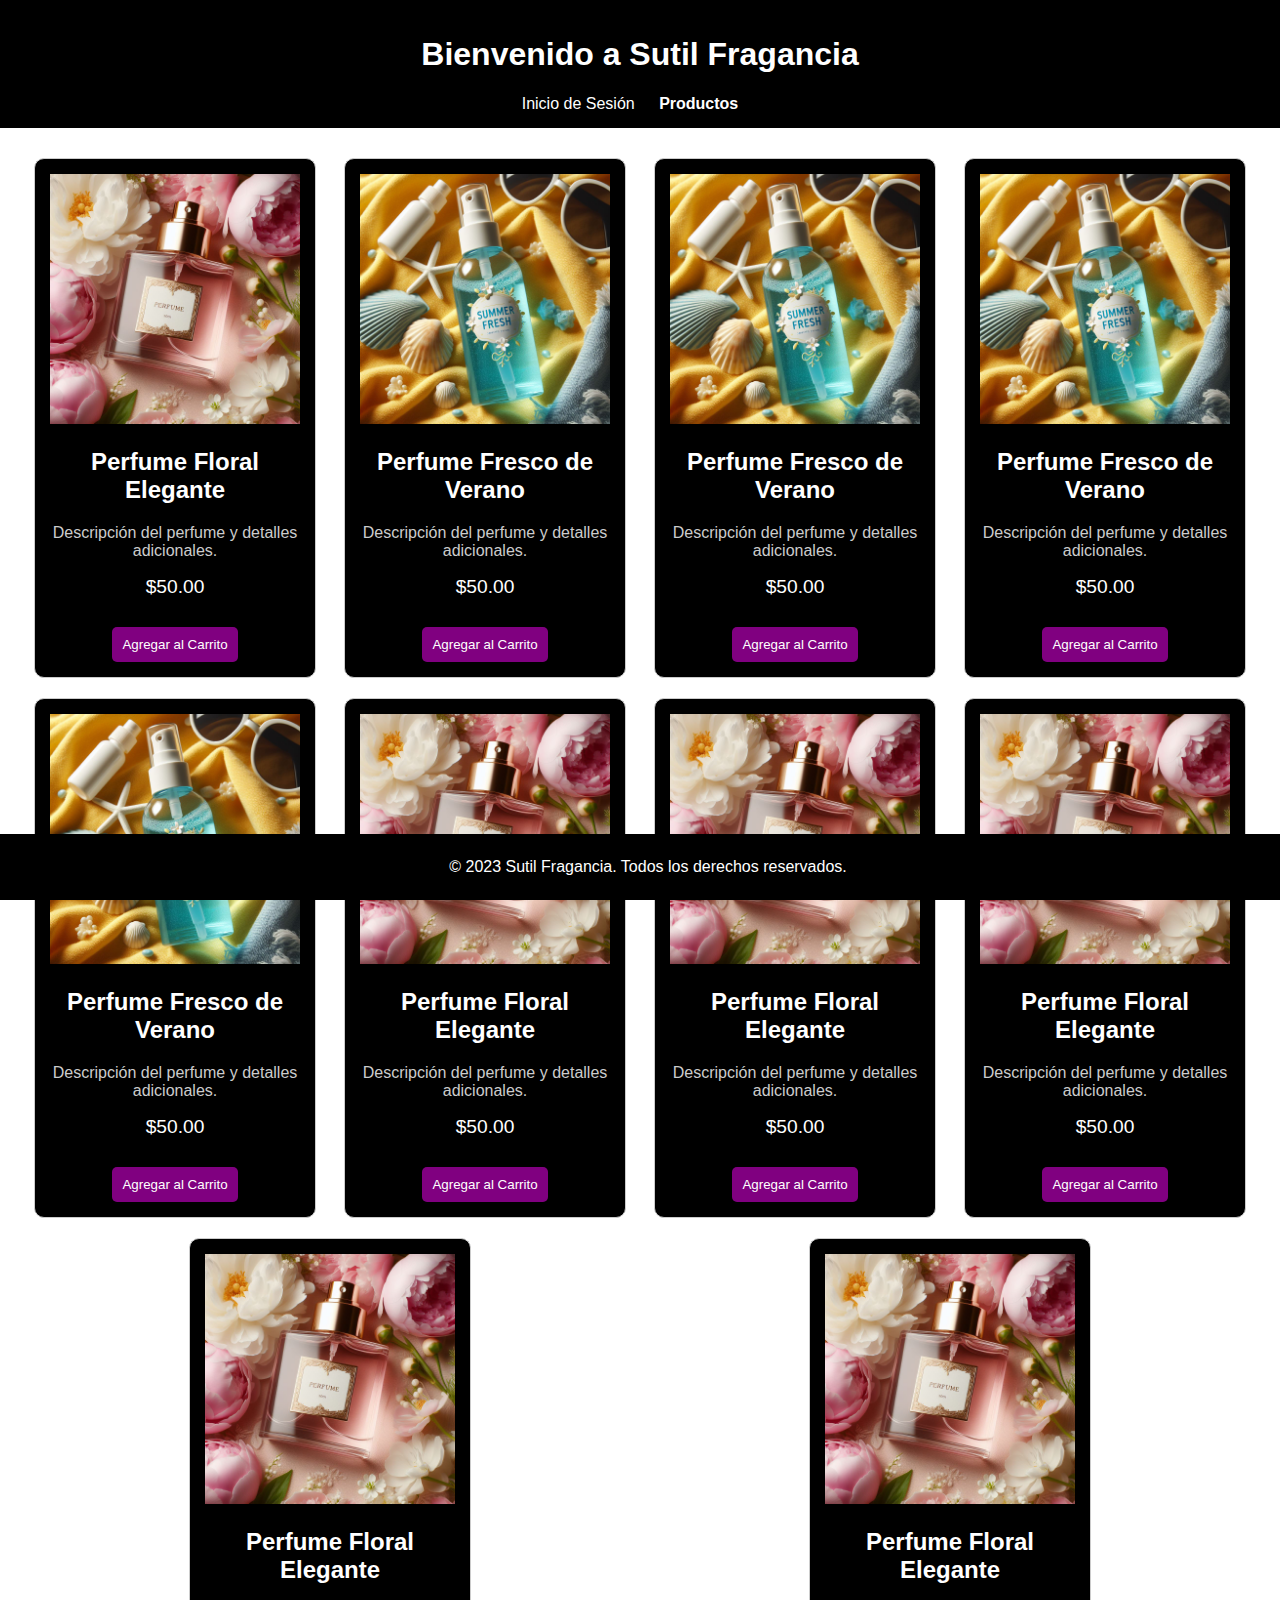
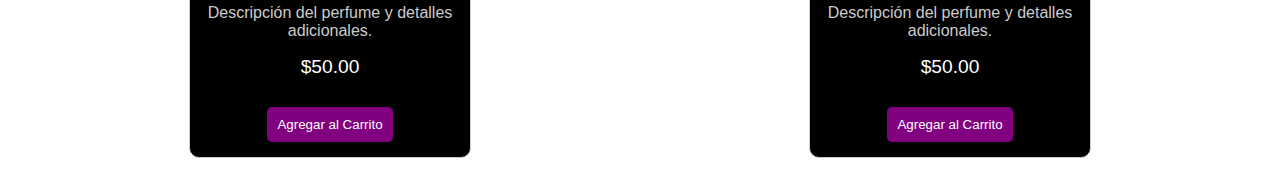
==== productos.html @ 15eb0b30 "Add files via upload" ====
<!DOCTYPE html>
<html lang="es">
  <head>
    <meta charset="UTF-8" />
    <meta name="viewport" content="width=device-width, initial-scale=1.0" />
    <link rel="stylesheet" href="CSS/styleProductos.css" />
    <title>Sutil Fragancia - Productos</title>
  </head>
  <body>
    <div id="header-container">
      <header>
        <h1>Bienvenido a Sutil Fragancia</h1>
        <nav>
          <ul>
            <li id="login-status">Cerrar Sesión</li>
            <!-- Otros elementos del menú -->
            <li><a href="productos.html">Productos</a></li>
          </ul>
        </nav>
      </header>
    </div>

    <section class="productos">
      <article class="producto">
        <img src="IMG//floral.jpeg" alt="Perfume 1" />
        <h2>Perfume Floral Elegante</h2>
        <p>Descripción del perfume y detalles adicionales.</p>
        <p class="precio">$50.00</p>
        <button>Agregar al Carrito</button>
      </article>

      <article class="producto">
        <img src="IMG//fresco.jpeg" alt="Perfume 2" />
        <h2>Perfume Fresco de Verano</h2>
        <p>Descripción del perfume y detalles adicionales.</p>
        <p class="precio">$50.00</p>
        <button>Agregar al Carrito</button>
      </article>

      <article class="producto">
        <img src="IMG//fresco.jpeg" alt="Perfume 2" />
        <h2>Perfume Fresco de Verano</h2>
        <p>Descripción del perfume y detalles adicionales.</p>
        <p class="precio">$50.00</p>
        <button>Agregar al Carrito</button>
      </article>

      <article class="producto">
        <img src="IMG//fresco.jpeg" alt="Perfume 2" />
        <h2>Perfume Fresco de Verano</h2>
        <p>Descripción del perfume y detalles adicionales.</p>
        <p class="precio">$50.00</p>
        <button>Agregar al Carrito</button>
      </article>

      <article class="producto">
        <img src="IMG//fresco.jpeg" alt="Perfume 2" />
        <h2>Perfume Fresco de Verano</h2>
        <p>Descripción del perfume y detalles adicionales.</p>
        <p class="precio">$50.00</p>
        <button>Agregar al Carrito</button>
      </article>

      <article class="producto">
        <img src="IMG//floral.jpeg" alt="Perfume 1" />
        <h2>Perfume Floral Elegante</h2>
        <p>Descripción del perfume y detalles adicionales.</p>
        <p class="precio">$50.00</p>
        <button>Agregar al Carrito</button>
      </article>

      <article class="producto">
        <img src="IMG//floral.jpeg" alt="Perfume 1" />
        <h2>Perfume Floral Elegante</h2>
        <p>Descripción del perfume y detalles adicionales.</p>
        <p class="precio">$50.00</p>
        <button>Agregar al Carrito</button>
      </article>

      <article class="producto">
        <img src="IMG//floral.jpeg" alt="Perfume 1" />
        <h2>Perfume Floral Elegante</h2>
        <p>Descripción del perfume y detalles adicionales.</p>
        <p class="precio">$50.00</p>
        <button>Agregar al Carrito</button>
      </article>

      <article class="producto">
        <img src="IMG//floral.jpeg" alt="Perfume 1" />
        <h2>Perfume Floral Elegante</h2>
        <p>Descripción del perfume y detalles adicionales.</p>
        <p class="precio">$50.00</p>
        <button>Agregar al Carrito</button>
      </article>

      <article class="producto">
        <img src="IMG//floral.jpeg" alt="Perfume 1" />
        <h2>Perfume Floral Elegante</h2>
        <p>Descripción del perfume y detalles adicionales.</p>
        <p class="precio">$50.00</p>
        <button>Agregar al Carrito</button>
      </article>

      <!-- Puedes agregar más artículos según sea necesario -->
    </section>

    <footer>
      <p>&copy; 2023 Sutil Fragancia. Todos los derechos reservados.</p>
    </footer>
    <script src="JS/script.js"></script>
  </body>
</html>
---- CSS/styleProductos.css ----
body {
  font-family: Arial, sans-serif;
  margin: 0;
  padding: 0;
}

header {
  background-color: #000000;
  color: #fff;
  padding: 15px;
  text-align: center;
}

nav ul {
  list-style: none;
  padding: 0;
  margin: 0;
}

nav li {
  display: inline;
  margin-right: 20px;
}

nav a {
  text-decoration: none;
  color: #fff;
  font-weight: bold;
}

section.productos {
  display: flex;
  flex-wrap: wrap;
  justify-content: space-around;
  padding: 20px;
}

article.producto {
  border: 1px solid #ccc;
  margin: 10px;
  padding: 15px;
  text-align: center;
  width: 250px;
  background-color: #000;
  border-radius: 10px; /* Agregar bordes redondeados */
}

article.producto img {
  max-width: 100%;
  height: auto;
}

article.producto h2 {
  color: #fff; /* Establecer el color del texto como blanco */
}

article.producto p {
  color: #ccc; /* Establecer el color del texto como gris claro */
}

article.producto .precio {
  color: #fff;
  font-size: 1.2em;
  margin-top: 10px;
}

article.producto button {
  background-color: #800080; /* Color morado */
  color: #fff;
  padding: 10px;
  border: none;
  cursor: pointer;
  border-radius: 5px;
  margin-top: 10px;
}

article.producto button:hover {
  background-color: #000000;
}

footer {
  background-color: #000000;
  color: #fff;
  padding: 8px;
  text-align: center;
  position: fixed;
  bottom: 0;
  width: 100%;
}
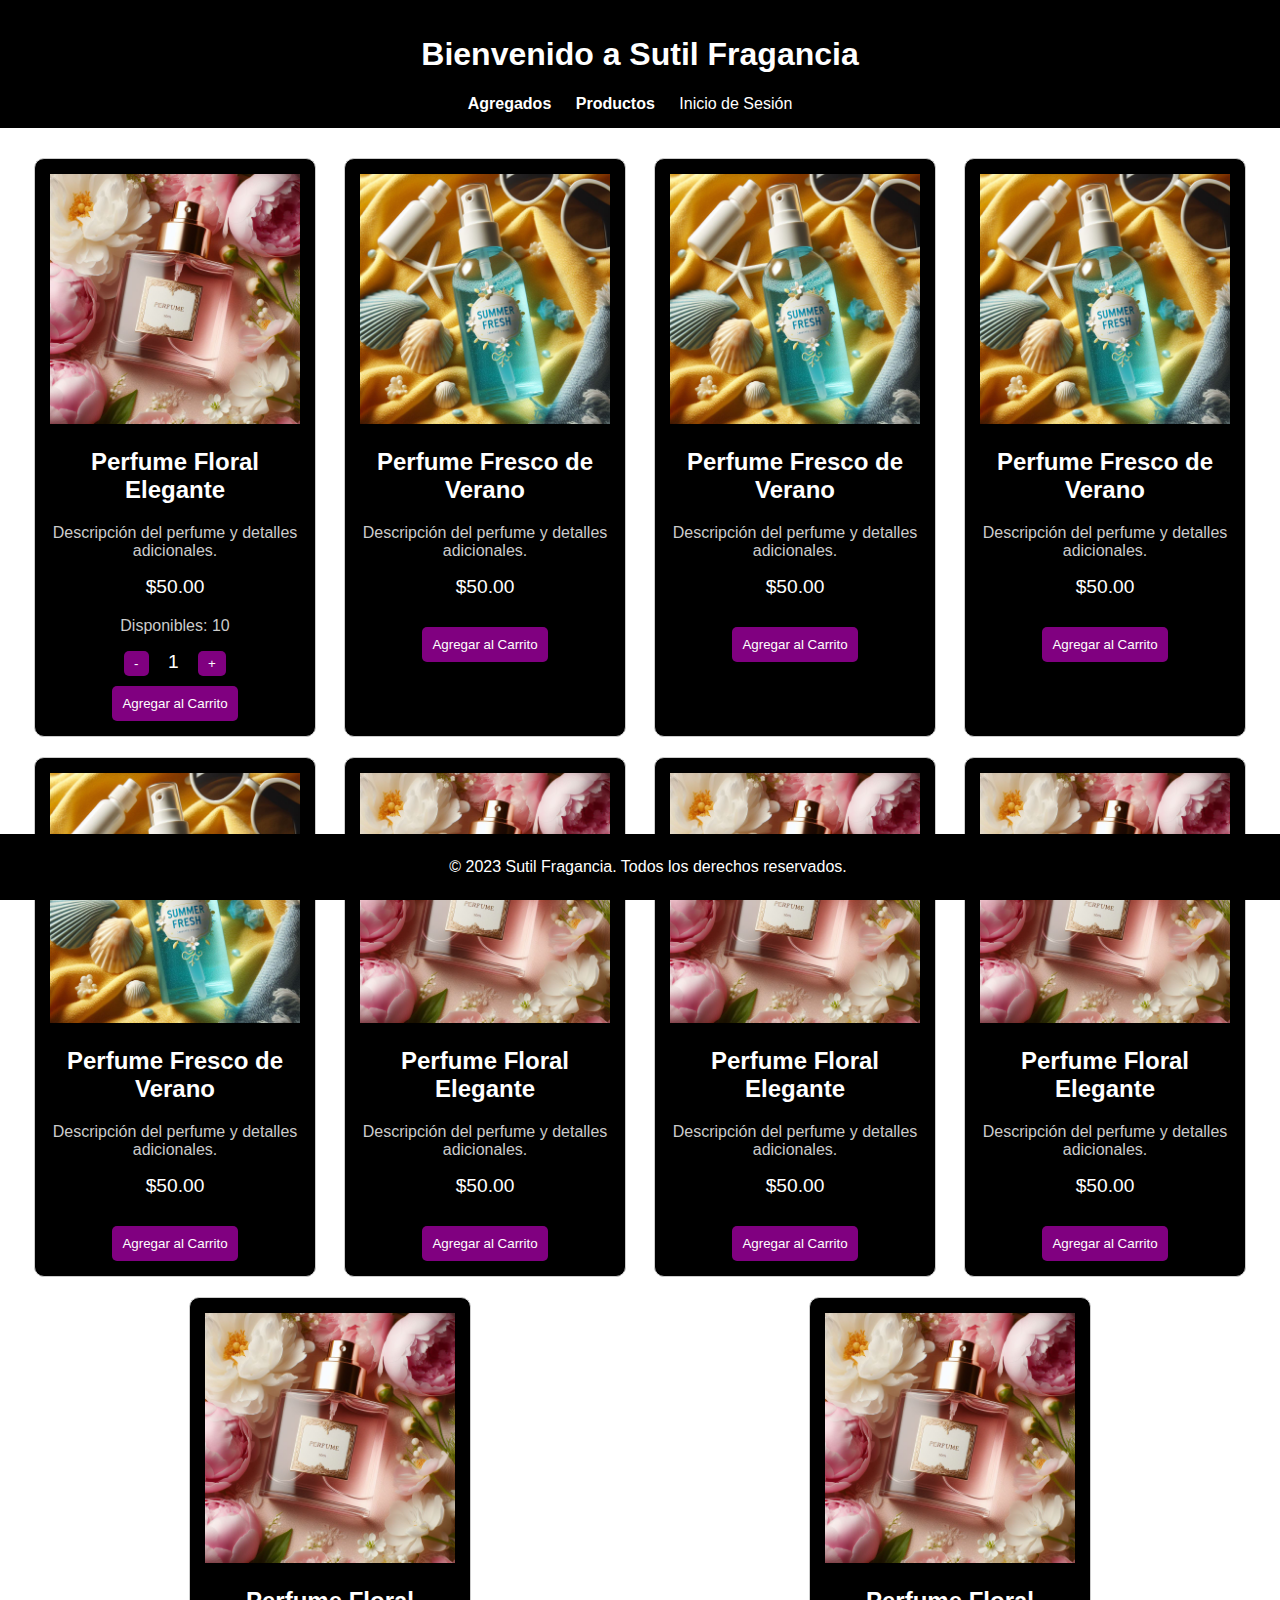
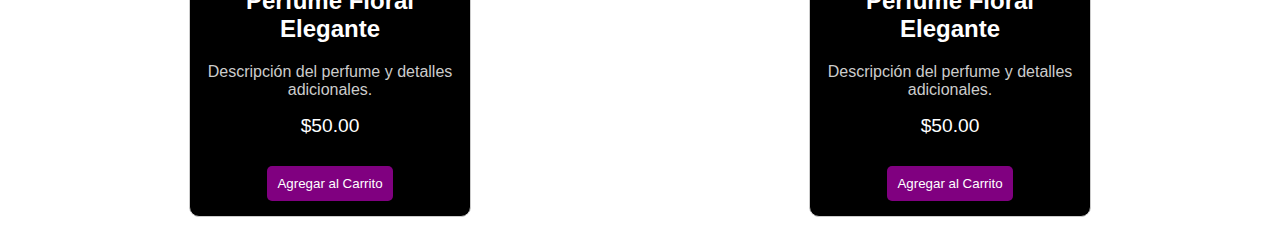
==== commit 63582ba7: "Add files via upload" ====
--- a/productos.html
+++ b/productos.html
@@ -12,9 +12,10 @@
         <h1>Bienvenido a Sutil Fragancia</h1>
         <nav>
           <ul>
+            <li><a href="agregados.html">Agregados</a></li>
+            <li><a href="productos.html">Productos</a></li>
             <li id="login-status">Cerrar Sesión</li>
             <!-- Otros elementos del menú -->
-            <li><a href="productos.html">Productos</a></li>
           </ul>
         </nav>
       </header>
@@ -26,7 +27,17 @@
         <h2>Perfume Floral Elegante</h2>
         <p>Descripción del perfume y detalles adicionales.</p>
         <p class="precio">$50.00</p>
-        <button>Agregar al Carrito</button>
+        <p class="disponibilidad">Disponibles: <span>10</span></p>
+        <!-- Agregar la sección de precio -->
+        <div class="cantidad-container">
+          <button class="cantidad-btn" id="menos">-</button>
+          <span class="cantidad">1</span>
+          <button class="cantidad-btn" id="mas">+</button>
+        </div>
+        <button class="agregar-carrito-btn">Agregar al Carrito</button>
+        <button class="agregar-carrito-btn agregado-btn" style="display: none">
+          Agregado
+        </button>
       </article>
 
       <article class="producto">
--- a/CSS/styleProductos.css
+++ b/CSS/styleProductos.css
@@ -87,3 +87,49 @@
   bottom: 0;
   width: 100%;
 }
+
+
+/* Agregar al final de tu archivo CSS */
+
+article.producto .cantidad-container {
+  margin-top: 10px;
+}
+
+article.producto .cantidad-btn {
+  background-color: #800080;
+  color: #fff;
+  padding: 5px 10px;
+  border: none;
+  cursor: pointer;
+  border-radius: 5px;
+  margin: 0 5px;
+}
+
+article.producto .cantidad {
+  font-size: 1.2em;
+  margin: 0 10px;
+}
+
+article.producto .agregar-carrito-btn {
+  background-color: #800080;
+  color: #fff;
+  padding: 10px;
+  border: none;
+  cursor: pointer;
+  border-radius: 5px;
+  margin-top: 10px;
+}
+
+article.producto .agregado-btn {
+  background-color: #fff;
+  color: #800080;
+  padding: 10px;
+  border: 2px solid #ffffff;
+  cursor: not-allowed;
+  border-radius: 5px;
+  margin-top: 10px;
+}
+
+.cantidad{
+  color:#fff;
+}
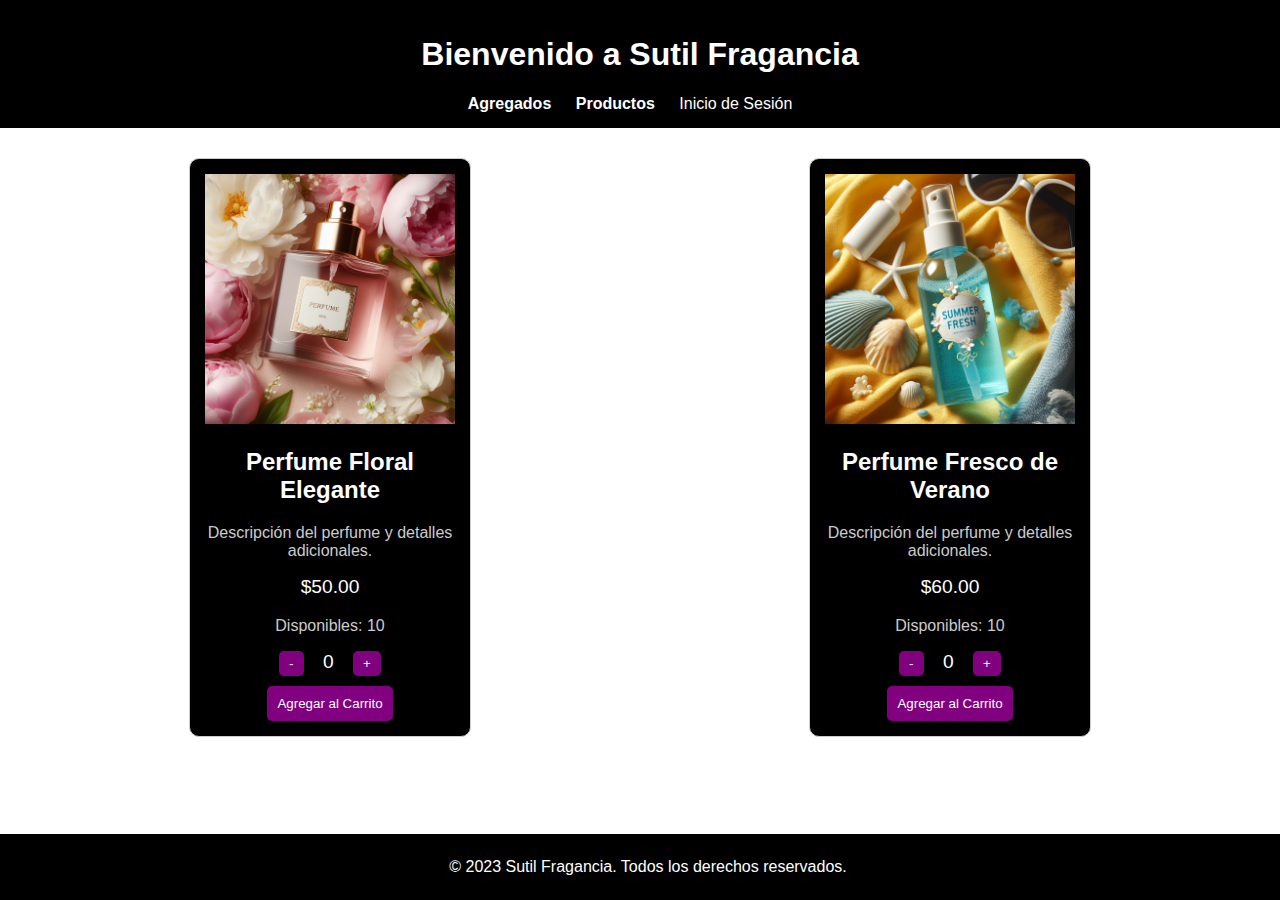
==== commit 6db99ad3: "Add files via upload" ====
--- a/productos.html
+++ b/productos.html
@@ -22,7 +22,8 @@
     </div>
 
     <section class="productos">
-      <article class="producto">
+      <article class="producto" id="producto-1">
+        <!-- Información específica del producto -->
         <img src="IMG//floral.jpeg" alt="Perfume 1" />
         <h2>Perfume Floral Elegante</h2>
         <p>Descripción del perfume y detalles adicionales.</p>
@@ -30,86 +31,38 @@
         <p class="disponibilidad">Disponibles: <span>10</span></p>
         <!-- Agregar la sección de precio -->
         <div class="cantidad-container">
-          <button class="cantidad-btn" id="menos">-</button>
-          <span class="cantidad">1</span>
-          <button class="cantidad-btn" id="mas">+</button>
+          <button class="cantidad-btn menos">-</button>
+          <span class="cantidad">0</span>
+          <button class="cantidad-btn mas">+</button>
         </div>
-        <button class="agregar-carrito-btn">Agregar al Carrito</button>
+
+        <button class="agregar-carrito-btn" data-producto-id="producto-1">
+          Agregar al Carrito
+        </button>
         <button class="agregar-carrito-btn agregado-btn" style="display: none">
           Agregado
         </button>
       </article>
 
-      <article class="producto">
+      <article class="producto" id="producto-2">
+        <!-- Información específica del producto -->
         <img src="IMG//fresco.jpeg" alt="Perfume 2" />
         <h2>Perfume Fresco de Verano</h2>
         <p>Descripción del perfume y detalles adicionales.</p>
-        <p class="precio">$50.00</p>
-        <button>Agregar al Carrito</button>
-      </article>
-
-      <article class="producto">
-        <img src="IMG//fresco.jpeg" alt="Perfume 2" />
-        <h2>Perfume Fresco de Verano</h2>
-        <p>Descripción del perfume y detalles adicionales.</p>
-        <p class="precio">$50.00</p>
-        <button>Agregar al Carrito</button>
-      </article>
-
-      <article class="producto">
-        <img src="IMG//fresco.jpeg" alt="Perfume 2" />
-        <h2>Perfume Fresco de Verano</h2>
-        <p>Descripción del perfume y detalles adicionales.</p>
-        <p class="precio">$50.00</p>
-        <button>Agregar al Carrito</button>
-      </article>
-
-      <article class="producto">
-        <img src="IMG//fresco.jpeg" alt="Perfume 2" />
-        <h2>Perfume Fresco de Verano</h2>
-        <p>Descripción del perfume y detalles adicionales.</p>
-        <p class="precio">$50.00</p>
-        <button>Agregar al Carrito</button>
-      </article>
-
-      <article class="producto">
-        <img src="IMG//floral.jpeg" alt="Perfume 1" />
-        <h2>Perfume Floral Elegante</h2>
-        <p>Descripción del perfume y detalles adicionales.</p>
-        <p class="precio">$50.00</p>
-        <button>Agregar al Carrito</button>
-      </article>
-
-      <article class="producto">
-        <img src="IMG//floral.jpeg" alt="Perfume 1" />
-        <h2>Perfume Floral Elegante</h2>
-        <p>Descripción del perfume y detalles adicionales.</p>
-        <p class="precio">$50.00</p>
-        <button>Agregar al Carrito</button>
-      </article>
-
-      <article class="producto">
-        <img src="IMG//floral.jpeg" alt="Perfume 1" />
-        <h2>Perfume Floral Elegante</h2>
-        <p>Descripción del perfume y detalles adicionales.</p>
-        <p class="precio">$50.00</p>
-        <button>Agregar al Carrito</button>
-      </article>
-
-      <article class="producto">
-        <img src="IMG//floral.jpeg" alt="Perfume 1" />
-        <h2>Perfume Floral Elegante</h2>
-        <p>Descripción del perfume y detalles adicionales.</p>
-        <p class="precio">$50.00</p>
-        <button>Agregar al Carrito</button>
-      </article>
-
-      <article class="producto">
-        <img src="IMG//floral.jpeg" alt="Perfume 1" />
-        <h2>Perfume Floral Elegante</h2>
-        <p>Descripción del perfume y detalles adicionales.</p>
-        <p class="precio">$50.00</p>
-        <button>Agregar al Carrito</button>
+        <p class="precio">$60.00</p>
+        <p class="disponibilidad">Disponibles: <span>10</span></p>
+        <!-- Agregar la sección de precio -->
+        <div class="cantidad-container">
+          <button class="cantidad-btn menos">-</button>
+          <span class="cantidad">0</span>
+          <button class="cantidad-btn mas">+</button>
+        </div>
+        <button class="agregar-carrito-btn" data-producto-id="producto-2">
+          Agregar al Carrito
+        </button>
+        <button class="agregar-carrito-btn agregado-btn" style="display: none">
+          Agregado
+        </button>
       </article>
 
       <!-- Puedes agregar más artículos según sea necesario -->
@@ -118,6 +71,6 @@
     <footer>
       <p>&copy; 2023 Sutil Fragancia. Todos los derechos reservados.</p>
     </footer>
-    <script src="JS/script.js"></script>
+    <script src="JS/scriptProductos.js"></script>
   </body>
 </html>
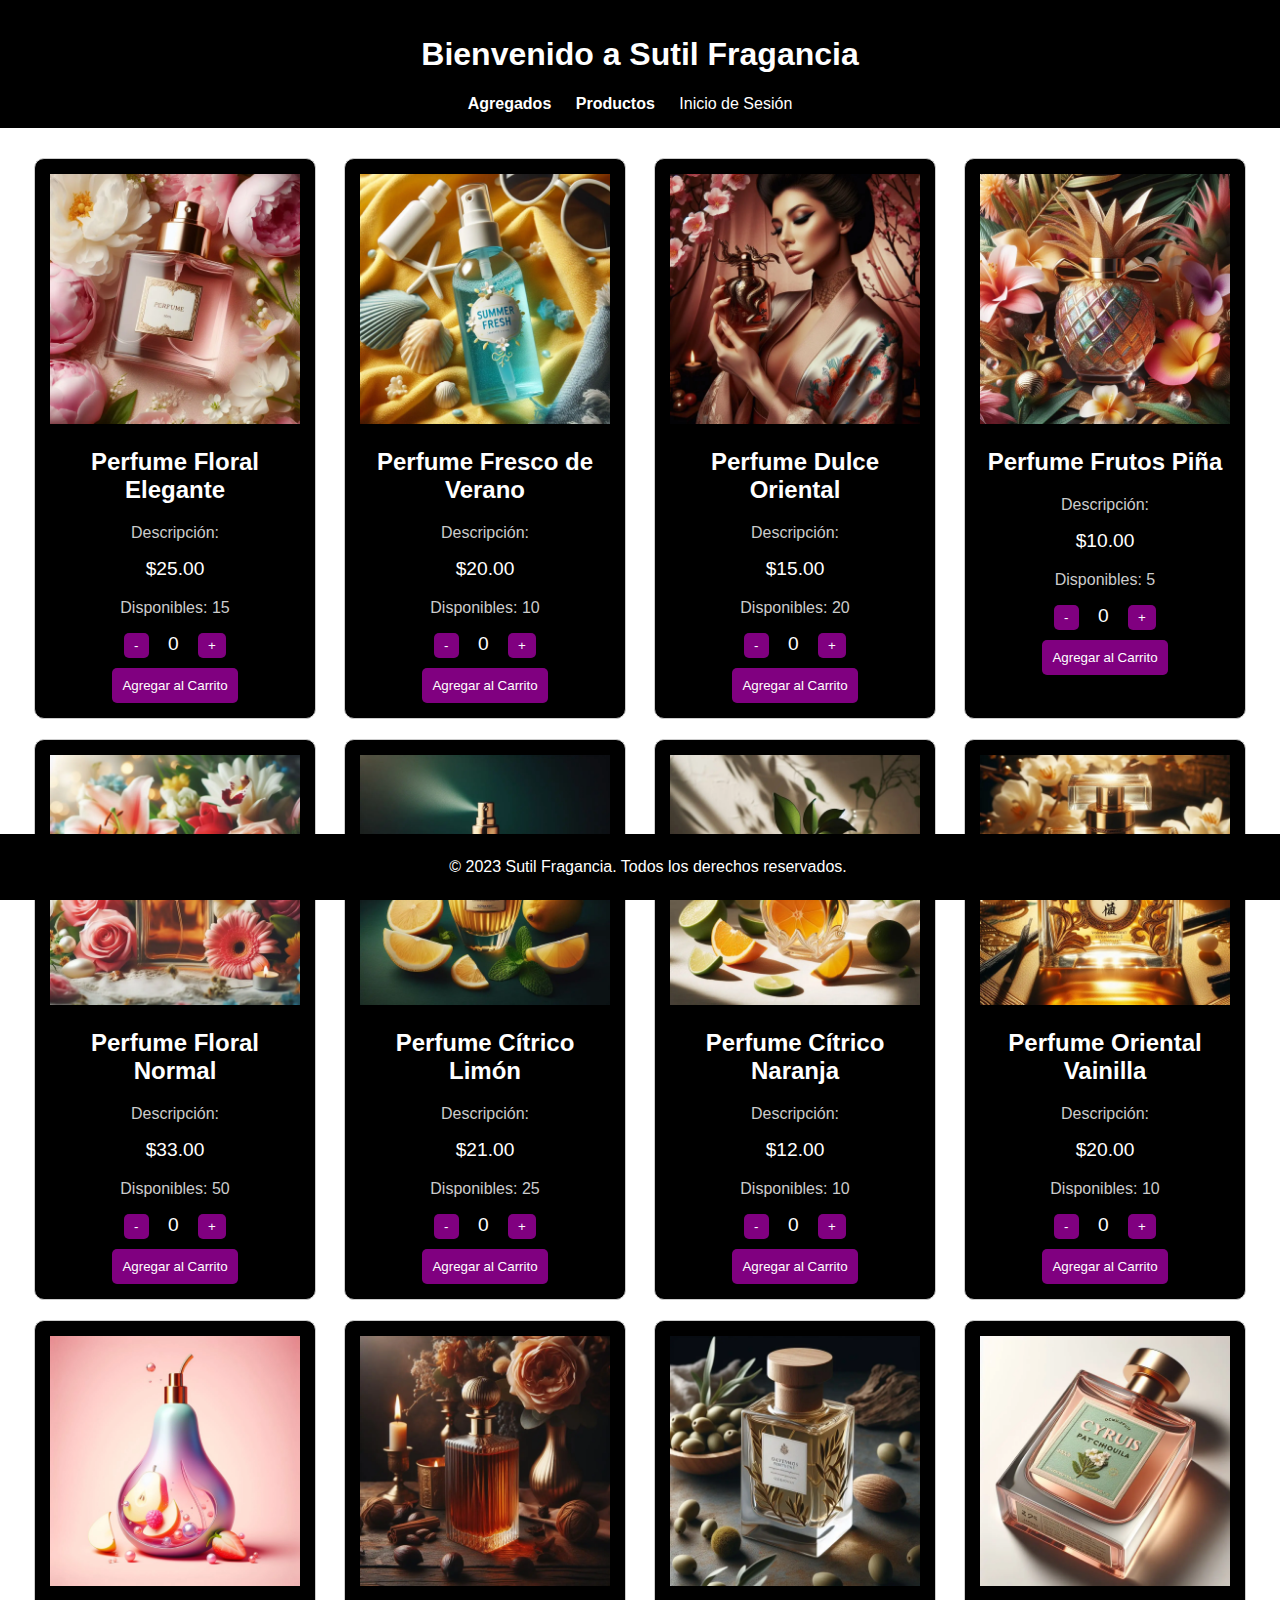
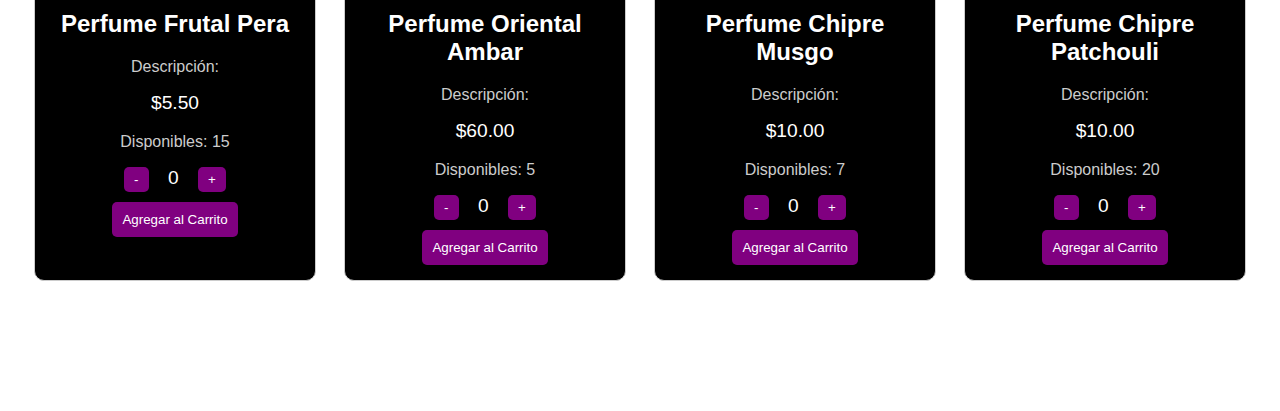
==== commit f39b331b: "Add files via upload" ====
--- a/productos.html
+++ b/productos.html
@@ -24,10 +24,44 @@
     <section class="productos">
       <article class="producto" id="producto-1">
         <!-- Información específica del producto -->
-        <img src="IMG//floral.jpeg" alt="Perfume 1" />
+        <img src="IMG//floral.webp" alt="Perfume 1" />
         <h2>Perfume Floral Elegante</h2>
-        <p>Descripción del perfume y detalles adicionales.</p>
-        <p class="precio">$50.00</p>
+        <p class="descripcion">
+          Descripción:
+          <span class="contenido-completo">
+            Elegante fragancia floral que combina notas de flores delicadas para
+            una experiencia refinada y sofisticada.</span
+          >
+        </p>
+        <p class="precio">$25.00</p>
+        <p class="disponibilidad">Disponibles: <span>15</span></p>
+        <!-- Agregar la sección de precio -->
+        <div class="cantidad-container">
+          <button class="cantidad-btn menos">-</button>
+          <span class="cantidad">0</span>
+          <button class="cantidad-btn mas">+</button>
+        </div>
+
+        <button class="agregar-carrito-btn" data-producto-id="producto-1">
+          Agregar al Carrito
+        </button>
+        <button class="agregar-carrito-btn agregado-btn" style="display: none">
+          Agregado
+        </button>
+      </article>
+
+      <article class="producto" id="producto-2">
+        <!-- Información específica del producto -->
+        <img src="IMG//fresco.webp" alt="Perfume 2" />
+        <h2>Perfume Fresco de Verano</h2>
+        <p class="descripcion">
+          Descripción:
+          <span class="contenido-completo">
+            Fragancia floral fresca ideal para el verano, con notas elegantes y
+            refinadas.</span
+          >
+        </p>
+        <p class="precio">$20.00</p>
         <p class="disponibilidad">Disponibles: <span>10</span></p>
         <!-- Agregar la sección de precio -->
         <div class="cantidad-container">
@@ -35,29 +69,277 @@
           <span class="cantidad">0</span>
           <button class="cantidad-btn mas">+</button>
         </div>
-
-        <button class="agregar-carrito-btn" data-producto-id="producto-1">
-          Agregar al Carrito
-        </button>
-        <button class="agregar-carrito-btn agregado-btn" style="display: none">
-          Agregado
-        </button>
-      </article>
-
-      <article class="producto" id="producto-2">
-        <!-- Información específica del producto -->
-        <img src="IMG//fresco.jpeg" alt="Perfume 2" />
-        <h2>Perfume Fresco de Verano</h2>
-        <p>Descripción del perfume y detalles adicionales.</p>
+        <button class="agregar-carrito-btn" data-producto-id="producto-2">
+          Agregar al Carrito
+        </button>
+        <button class="agregar-carrito-btn agregado-btn" style="display: none">
+          Agregado
+        </button>
+      </article>
+
+      <article class="producto" id="producto-3">
+        <!-- Información específica del producto -->
+        <img src="IMG//oriental.webp" alt="Perfume 3" />
+        <h2>Perfume Dulce Oriental</h2>
+        <p class="descripcion">
+          Descripción:
+          <span class="contenido-completo">
+            Dulce perfume oriental con toques florales, perfecto para una
+            experiencia sofisticada.</span
+          >
+        </p>
+        <p class="precio">$15.00</p>
+        <p class="disponibilidad">Disponibles: <span>20</span></p>
+        <!-- Agregar la sección de precio -->
+        <div class="cantidad-container">
+          <button class="cantidad-btn menos">-</button>
+          <span class="cantidad">0</span>
+          <button class="cantidad-btn mas">+</button>
+        </div>
+        <button class="agregar-carrito-btn" data-producto-id="producto-3">
+          Agregar al Carrito
+        </button>
+        <button class="agregar-carrito-btn agregado-btn" style="display: none">
+          Agregado
+        </button>
+      </article>
+
+      <article class="producto" id="producto-4">
+        <!-- Información específica del producto -->
+        <img src="IMG//frutal.webp" alt="Perfume 4" />
+        <h2>Perfume Frutos Piña</h2>
+        <p class="descripcion">
+          Descripción:
+          <span class="contenido-completo">
+            Perfume tropical con aroma a piña, fresco y deliciosamente
+            frutal.</span
+          >
+        </p>
+        <p class="precio">$10.00</p>
+        <p class="disponibilidad">Disponibles: <span>5</span></p>
+        <!-- Agregar la sección de precio -->
+        <div class="cantidad-container">
+          <button class="cantidad-btn menos">-</button>
+          <span class="cantidad">0</span>
+          <button class="cantidad-btn mas">+</button>
+        </div>
+        <button class="agregar-carrito-btn" data-producto-id="producto-4">
+          Agregar al Carrito
+        </button>
+        <button class="agregar-carrito-btn agregado-btn" style="display: none">
+          Agregado
+        </button>
+      </article>
+
+      <article class="producto" id="producto-5">
+        <!-- Información específica del producto -->
+        <img src="IMG//floral2.webp" alt="Perfume 5" />
+        <h2>Perfume Floral Normal</h2>
+        <p class="descripcion">
+          Descripción:
+          <span class="contenido-completo">
+            Perfume floral clásico con notas tradicionales, para una elegancia
+            atemporal.</span
+          >
+        </p>
+        <p class="precio">$33.00</p>
+        <p class="disponibilidad">Disponibles: <span>50</span></p>
+        <!-- Agregar la sección de precio -->
+        <div class="cantidad-container">
+          <button class="cantidad-btn menos">-</button>
+          <span class="cantidad">0</span>
+          <button class="cantidad-btn mas">+</button>
+        </div>
+        <button class="agregar-carrito-btn" data-producto-id="producto-5">
+          Agregar al Carrito
+        </button>
+        <button class="agregar-carrito-btn agregado-btn" style="display: none">
+          Agregado
+        </button>
+      </article>
+
+      <article class="producto" id="producto-6">
+        <!-- Información específica del producto -->
+        <img src="IMG//citricolimos.webp" alt="Perfume 6" />
+        <h2>Perfume Cítrico Limón</h2>
+        <p class="descripcion">
+          Descripción:
+          <span class="contenido-completo">
+            Perfume cítrico con refrescante aroma a limón, vibrante y lleno de
+            vitalidad..</span
+          >
+        </p>
+        <p class="precio">$21.00</p>
+        <p class="disponibilidad">Disponibles: <span>25</span></p>
+        <!-- Agregar la sección de precio -->
+        <div class="cantidad-container">
+          <button class="cantidad-btn menos">-</button>
+          <span class="cantidad">0</span>
+          <button class="cantidad-btn mas">+</button>
+        </div>
+        <button class="agregar-carrito-btn" data-producto-id="producto-6">
+          Agregar al Carrito
+        </button>
+        <button class="agregar-carrito-btn agregado-btn" style="display: none">
+          Agregado
+        </button>
+      </article>
+
+      <article class="producto" id="producto-7">
+        <!-- Información específica del producto -->
+        <img src="IMG//citriconaranja.webp" alt="Perfume 7" />
+        <h2>Perfume Cítrico Naranja</h2>
+        <p class="descripcion">
+          Descripción:
+          <span class="contenido-completo">
+            Fragancia cítrica con acentos de naranja, vibrante y energizante
+            para un toque fresco.</span
+          >
+        </p>
+        <p class="precio">$12.00</p>
+        <p class="disponibilidad">Disponibles: <span>10</span></p>
+        <!-- Agregar la sección de precio -->
+        <div class="cantidad-container">
+          <button class="cantidad-btn menos">-</button>
+          <span class="cantidad">0</span>
+          <button class="cantidad-btn mas">+</button>
+        </div>
+        <button class="agregar-carrito-btn" data-producto-id="producto-7">
+          Agregar al Carrito
+        </button>
+        <button class="agregar-carrito-btn agregado-btn" style="display: none">
+          Agregado
+        </button>
+      </article>
+
+      <article class="producto" id="producto-8">
+        <!-- Información específica del producto -->
+        <img src="IMG//orientalvainalla.webp" alt="Perfume 8" />
+        <h2>Perfume Oriental Vainilla</h2>
+        <p class="descripcion">
+          Descripción:
+          <span class="contenido-completo">
+            Perfume oriental con suaves toques de vainilla, cálido y seductor
+            para una experiencia envolvente.</span
+          >
+        </p>
+        <p class="precio">$20.00</p>
+        <p class="disponibilidad">Disponibles: <span>10</span></p>
+        <!-- Agregar la sección de precio -->
+        <div class="cantidad-container">
+          <button class="cantidad-btn menos">-</button>
+          <span class="cantidad">0</span>
+          <button class="cantidad-btn mas">+</button>
+        </div>
+        <button class="agregar-carrito-btn" data-producto-id="producto-8">
+          Agregar al Carrito
+        </button>
+        <button class="agregar-carrito-btn agregado-btn" style="display: none">
+          Agregado
+        </button>
+      </article>
+
+      <article class="producto" id="producto-9">
+        <!-- Información específica del producto -->
+        <img src="IMG//frutalpera.webp" alt="Perfume 9" />
+        <h2>Perfume Frutal Pera</h2>
+        <p class="descripcion">
+          Descripción:
+          <span class="contenido-completo">
+            Perfume frutal con notas jugosas de pera, refrescante y
+            deliciosamente afrutado.</span
+          >
+        </p>
+        <p class="precio">$5.50</p>
+        <p class="disponibilidad">Disponibles: <span>15</span></p>
+        <!-- Agregar la sección de precio -->
+        <div class="cantidad-container">
+          <button class="cantidad-btn menos">-</button>
+          <span class="cantidad">0</span>
+          <button class="cantidad-btn mas">+</button>
+        </div>
+        <button class="agregar-carrito-btn" data-producto-id="producto-9">
+          Agregar al Carrito
+        </button>
+        <button class="agregar-carrito-btn agregado-btn" style="display: none">
+          Agregado
+        </button>
+      </article>
+
+      <article class="producto" id="producto-10">
+        <!-- Información específica del producto -->
+        <img src="IMG//orientalambar.webp" alt="Perfume 10" />
+        <h2>Perfume Oriental Ambar</h2>
+        <p class="descripcion">
+          Descripción:
+          <span class="contenido-completo">
+            Perfume oriental con cautivadoras notas de ámbar, sensual y
+            misterioso para una presencia envolvente.</span
+          >
+        </p>
         <p class="precio">$60.00</p>
-        <p class="disponibilidad">Disponibles: <span>10</span></p>
-        <!-- Agregar la sección de precio -->
-        <div class="cantidad-container">
-          <button class="cantidad-btn menos">-</button>
-          <span class="cantidad">0</span>
-          <button class="cantidad-btn mas">+</button>
-        </div>
-        <button class="agregar-carrito-btn" data-producto-id="producto-2">
+        <p class="disponibilidad">Disponibles: <span>5</span></p>
+        <!-- Agregar la sección de precio -->
+        <div class="cantidad-container">
+          <button class="cantidad-btn menos">-</button>
+          <span class="cantidad">0</span>
+          <button class="cantidad-btn mas">+</button>
+        </div>
+        <button class="agregar-carrito-btn" data-producto-id="producto-10">
+          Agregar al Carrito
+        </button>
+        <button class="agregar-carrito-btn agregado-btn" style="display: none">
+          Agregado
+        </button>
+      </article>
+
+      <article class="producto" id="producto-11">
+        <!-- Información específica del producto -->
+        <img src="IMG//chipremusgo.webp" alt="Perfume 11" />
+        <h2>Perfume Chipre Musgo</h2>
+        <p class="descripcion">
+          Descripción:
+          <span class="contenido-completo">
+            Perfume con notas de chipre y musgo, creando una fragancia clásica y
+            atemporal con toques terrosos y elegantes.</span
+          >
+        </p>
+        <p class="precio">$10.00</p>
+        <p class="disponibilidad">Disponibles: <span>7</span></p>
+        <!-- Agregar la sección de precio -->
+        <div class="cantidad-container">
+          <button class="cantidad-btn menos">-</button>
+          <span class="cantidad">0</span>
+          <button class="cantidad-btn mas">+</button>
+        </div>
+        <button class="agregar-carrito-btn" data-producto-id="producto-11">
+          Agregar al Carrito
+        </button>
+        <button class="agregar-carrito-btn agregado-btn" style="display: none">
+          Agregado
+        </button>
+      </article>
+
+      <article class="producto" id="producto-12">
+        <!-- Información específica del producto -->
+        <img src="IMG//ChiprePatchouli.webp"alt="Perfume 12" />
+        <h2>Perfume Chipre Patchouli</h2>
+        <p class="descripcion">
+          Descripción:
+          <span class="contenido-completo">
+            Perfume con notas de chipre y patchouli, combinando elegancia con
+            una profundidad terrosa y distintiva.</span
+          >
+        </p>
+        <p class="precio">$10.00</p>
+        <p class="disponibilidad">Disponibles: <span>20</span></p>
+        <!-- Agregar la sección de precio -->
+        <div class="cantidad-container">
+          <button class="cantidad-btn menos">-</button>
+          <span class="cantidad">0</span>
+          <button class="cantidad-btn mas">+</button>
+        </div>
+        <button class="agregar-carrito-btn" data-producto-id="producto-12">
           Agregar al Carrito
         </button>
         <button class="agregar-carrito-btn agregado-btn" style="display: none">
--- a/CSS/styleProductos.css
+++ b/CSS/styleProductos.css
@@ -2,6 +2,7 @@
   font-family: Arial, sans-serif;
   margin: 0;
   padding: 0;
+  margin-bottom: 100px;
 }
 
 header {
@@ -33,6 +34,13 @@
   flex-wrap: wrap;
   justify-content: space-around;
   padding: 20px;
+}
+
+.producto:hover {
+  transform: scale(1.1);
+  box-shadow: 0 0 20px rgba(0, 0, 0, 0.4);
+  border-radius: 8px;
+  transition: transform 0.3s, box-shadow 0.3s;
 }
 
 article.producto {
@@ -88,7 +96,6 @@
   width: 100%;
 }
 
-
 /* Agregar al final de tu archivo CSS */
 
 article.producto .cantidad-container {
@@ -130,6 +137,25 @@
   margin-top: 10px;
 }
 
-.cantidad{
-  color:#fff;
+.cantidad {
+  color: #fff;
 }
+
+/* Agrega tus estilos CSS existentes aquí */
+
+.descripcion {
+  cursor: pointer;
+  transition: background-color 0.3s ease, border-radius 0.3s ease;
+}
+
+.descripcion:hover {
+  background-color: #800080;
+  border-radius: 10px;
+}
+
+.contenido-completo {
+  display: none;
+  font-weight: bold;
+  text-align: justify;
+  text-size-adjust: 10px;
+}
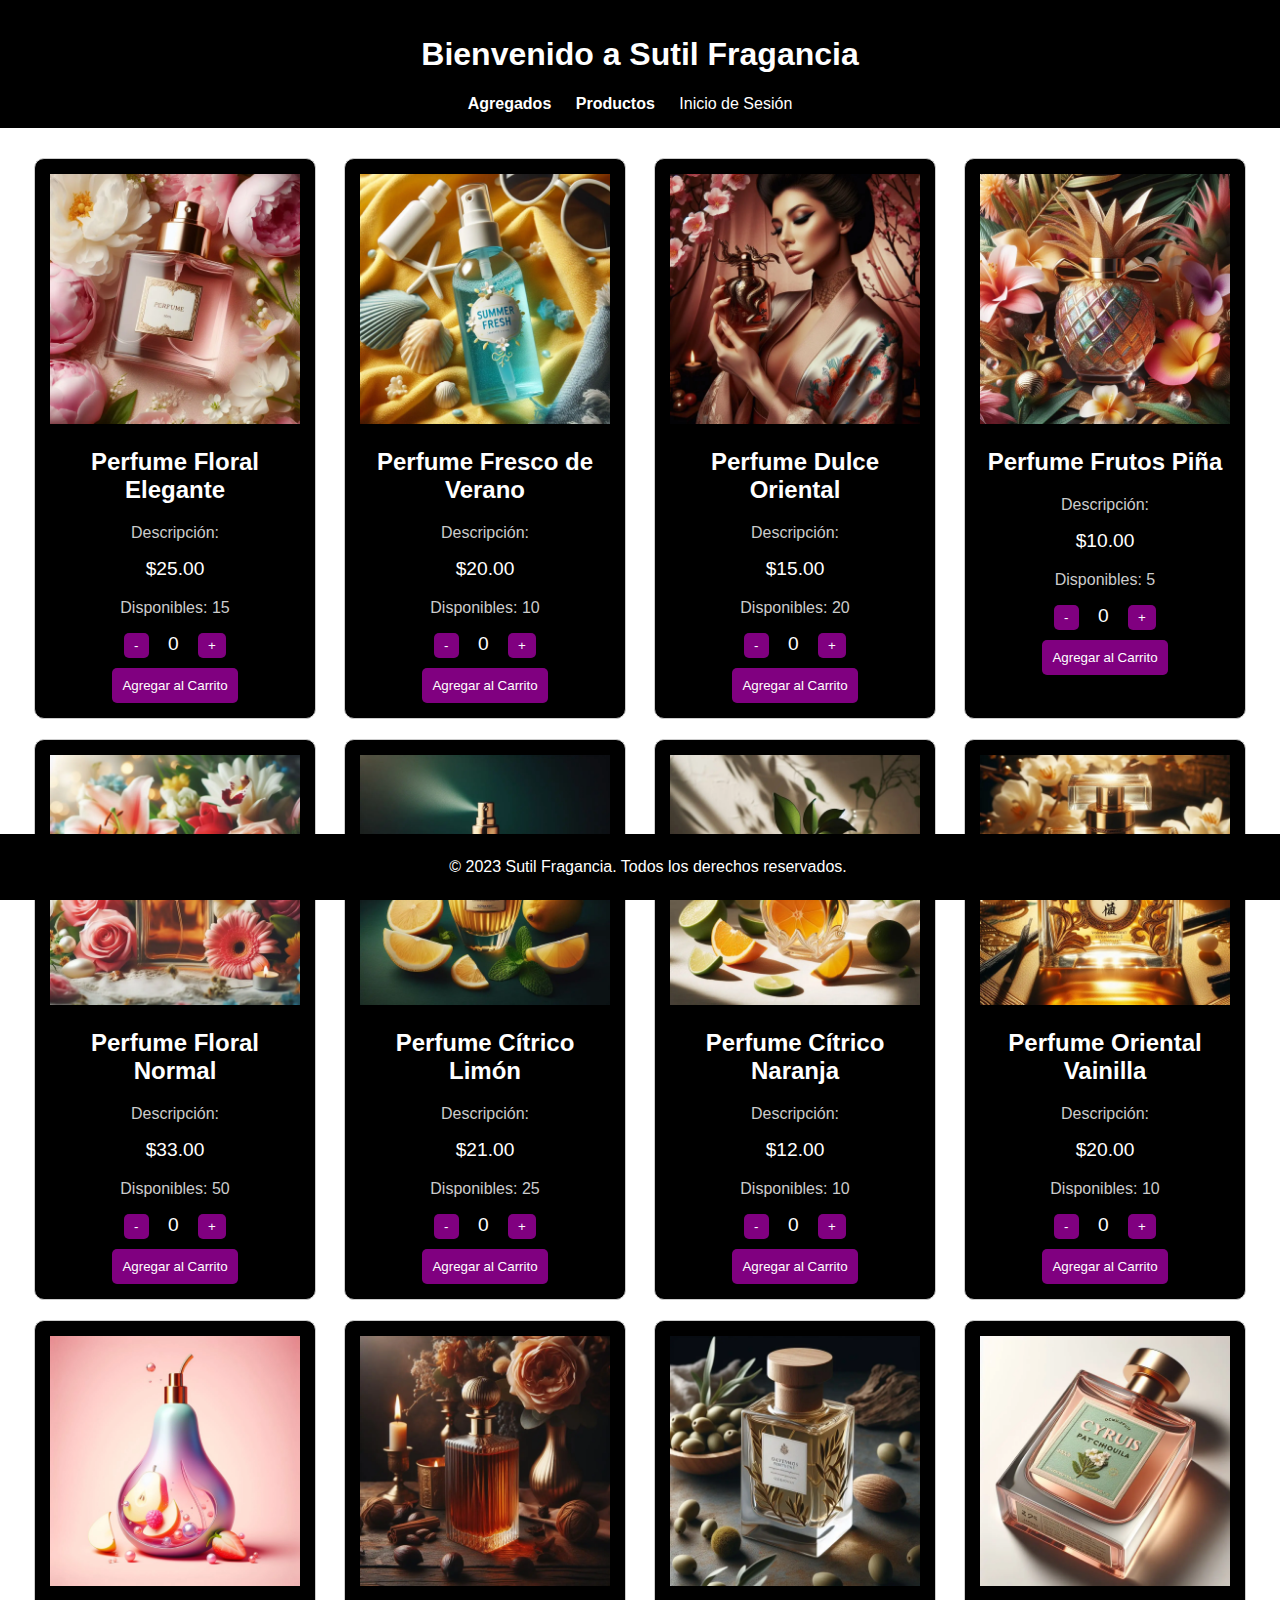
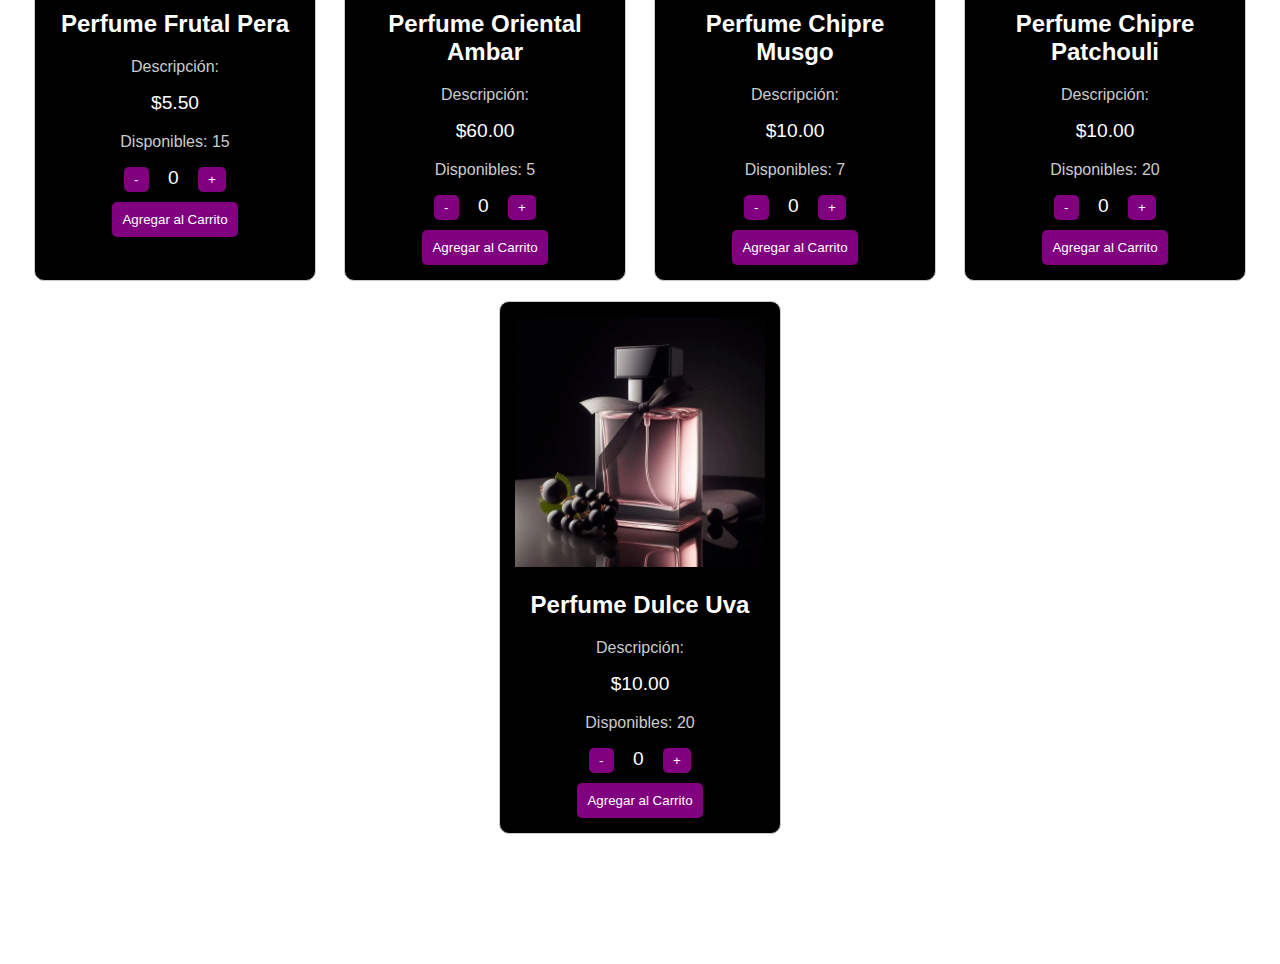
==== commit 9aa05e0c: "Add files via upload" ====
--- a/productos.html
+++ b/productos.html
@@ -322,7 +322,7 @@
 
       <article class="producto" id="producto-12">
         <!-- Información específica del producto -->
-        <img src="IMG//ChiprePatchouli.webp"alt="Perfume 12" />
+        <img src="IMG//ChiprePatchouli.webp" alt="Perfume 12" />
         <h2>Perfume Chipre Patchouli</h2>
         <p class="descripcion">
           Descripción:
@@ -340,6 +340,33 @@
           <button class="cantidad-btn mas">+</button>
         </div>
         <button class="agregar-carrito-btn" data-producto-id="producto-12">
+          Agregar al Carrito
+        </button>
+        <button class="agregar-carrito-btn agregado-btn" style="display: none">
+          Agregado
+        </button>
+      </article>
+
+      <article class="producto" id="producto-13">
+        <!-- Información específica del producto -->
+        <img src="IMG//dulceuva.webp" alt="Perfume 13" />
+        <h2>Perfume Dulce Uva</h2>
+        <p class="descripcion">
+          Descripción:
+          <span class="contenido-completo">
+            Perfume dulce con aromas de uva, creando una fragancia jugosa y
+            deliciosamente dulce.</span
+          >
+        </p>
+        <p class="precio">$10.00</p>
+        <p class="disponibilidad">Disponibles: <span>20</span></p>
+        <!-- Agregar la sección de precio -->
+        <div class="cantidad-container">
+          <button class="cantidad-btn menos">-</button>
+          <span class="cantidad">0</span>
+          <button class="cantidad-btn mas">+</button>
+        </div>
+        <button class="agregar-carrito-btn" data-producto-id="producto-13">
           Agregar al Carrito
         </button>
         <button class="agregar-carrito-btn agregado-btn" style="display: none">
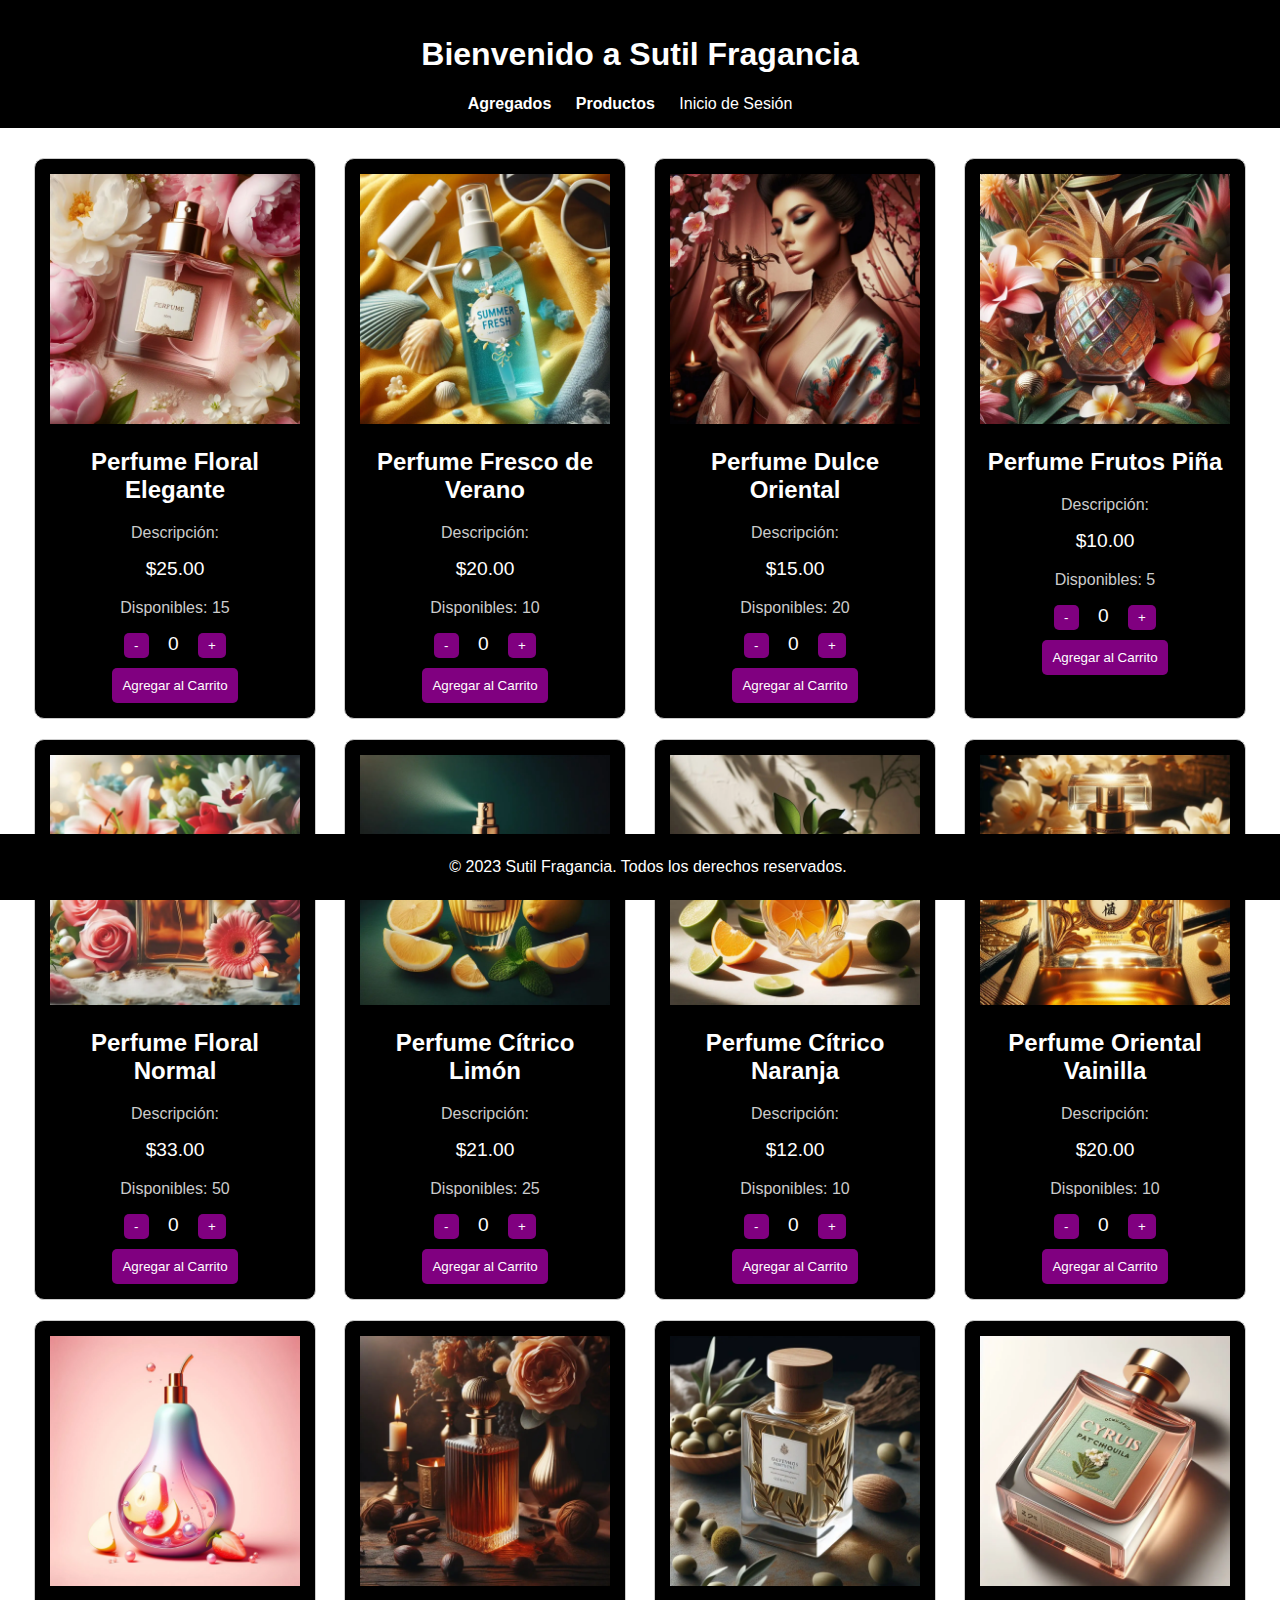
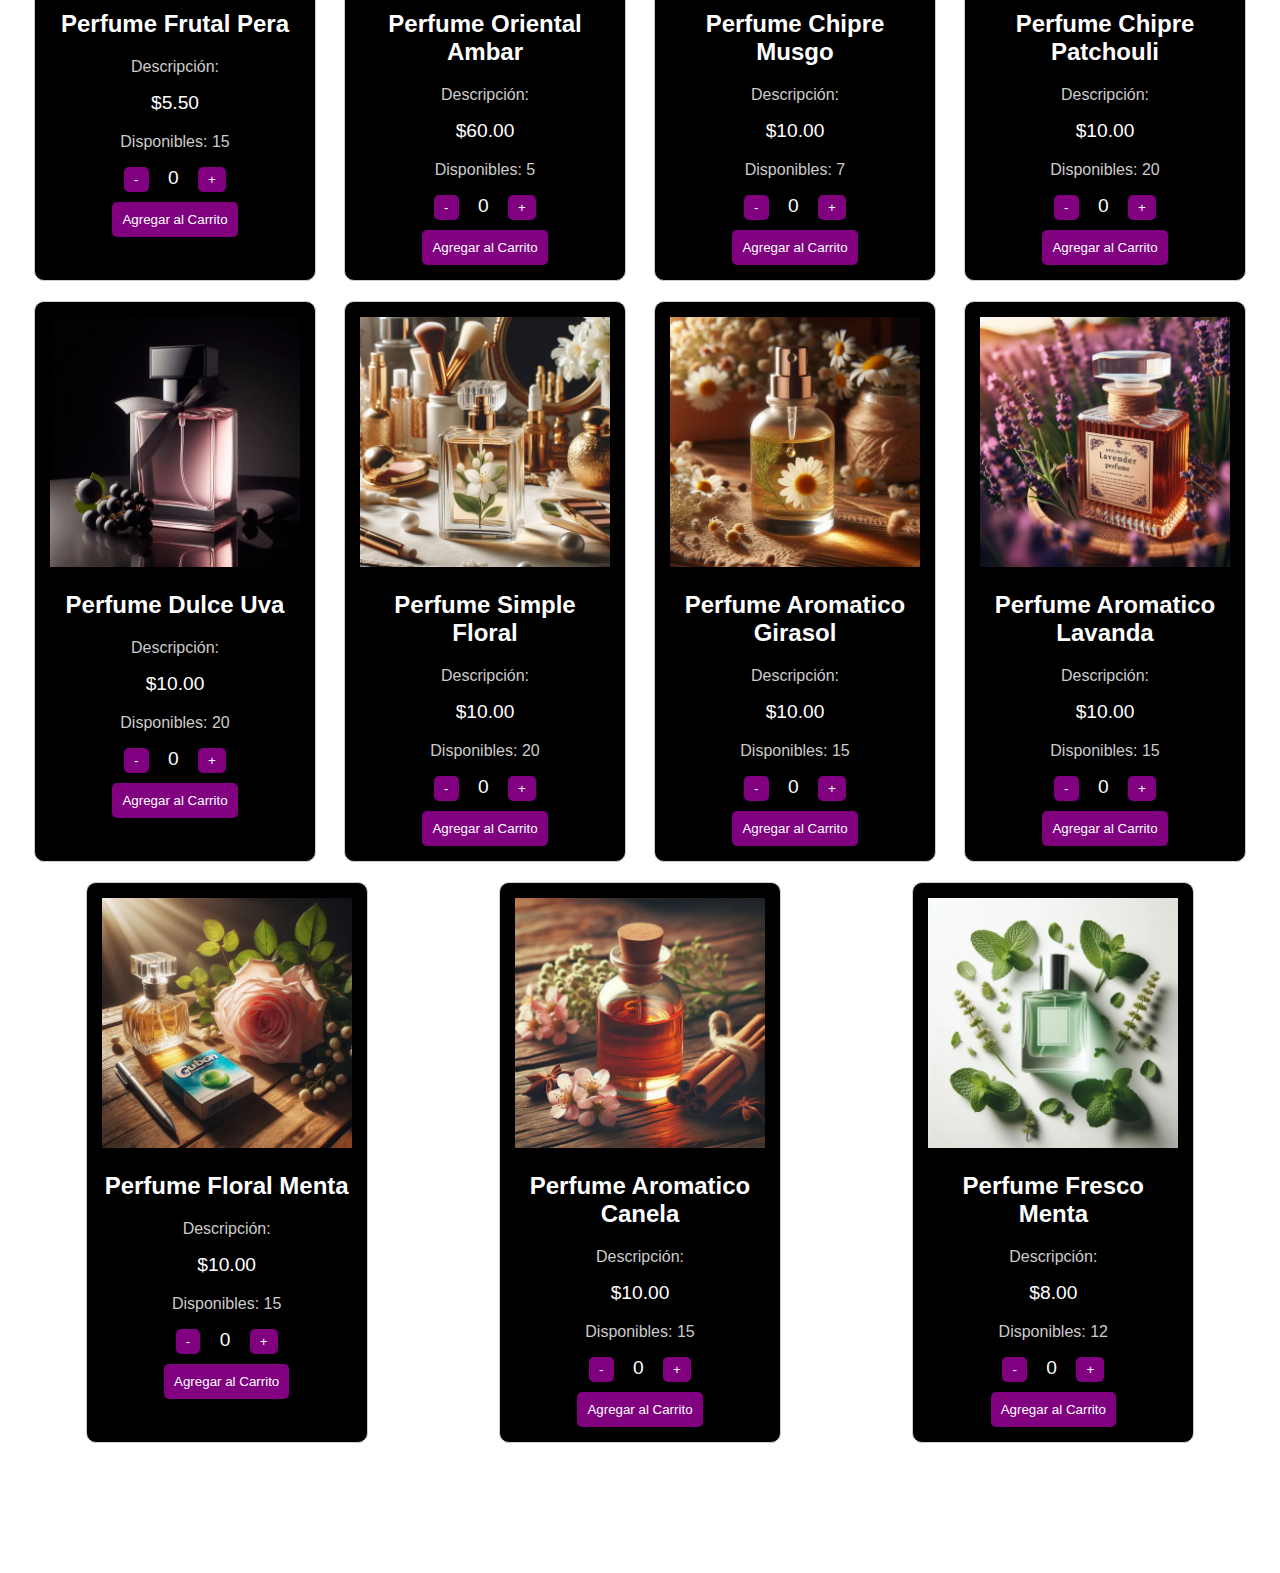
==== commit 5ba75736: "Add files via upload" ====
--- a/productos.html
+++ b/productos.html
@@ -374,6 +374,168 @@
         </button>
       </article>
 
+      <article class="producto" id="producto-14">
+        <!-- Información específica del producto -->
+        <img src="IMG//simplefloral.webp" alt="Perfume 14" />
+        <h2>Perfume Simple Floral</h2>
+        <p class="descripcion">
+          Descripción:
+          <span class="contenido-completo">
+            Perfume floral simple, con notas suaves y clásicas para una
+            elegancia sutil y atemporal.</span
+          >
+        </p>
+        <p class="precio">$10.00</p>
+        <p class="disponibilidad">Disponibles: <span>20</span></p>
+        <!-- Agregar la sección de precio -->
+        <div class="cantidad-container">
+          <button class="cantidad-btn menos">-</button>
+          <span class="cantidad">0</span>
+          <button class="cantidad-btn mas">+</button>
+        </div>
+        <button class="agregar-carrito-btn" data-producto-id="producto-14">
+          Agregar al Carrito
+        </button>
+        <button class="agregar-carrito-btn agregado-btn" style="display: none">
+          Agregado
+        </button>
+      </article>
+
+      <article class="producto" id="producto-15">
+        <!-- Información específica del producto -->
+        <img src="IMG//aromaticogirasol.webp" alt="Perfume 15" />
+        <h2>Perfume Aromatico Girasol</h2>
+        <p class="descripcion">
+          Descripción:
+          <span class="contenido-completo">
+            Perfume aromático con notas de girasol, radiante y fresco para una
+            experiencia floral luminosa.</span
+          >
+        </p>
+        <p class="precio">$10.00</p>
+        <p class="disponibilidad">Disponibles: <span>15</span></p>
+        <!-- Agregar la sección de precio -->
+        <div class="cantidad-container">
+          <button class="cantidad-btn menos">-</button>
+          <span class="cantidad">0</span>
+          <button class="cantidad-btn mas">+</button>
+        </div>
+        <button class="agregar-carrito-btn" data-producto-id="producto-15">
+          Agregar al Carrito
+        </button>
+        <button class="agregar-carrito-btn agregado-btn" style="display: none">
+          Agregado
+        </button>
+      </article>
+
+      <article class="producto" id="producto-16">
+        <!-- Información específica del producto -->
+        <img src="IMG//aromaticolavanda.webp" alt="Perfume 16" />
+        <h2>Perfume Aromatico Lavanda</h2>
+        <p class="descripcion">
+          Descripción:
+          <span class="contenido-completo">
+            Perfume aromático con esencias de lavanda, brindando frescura y
+            tranquilidad para una experiencia relajante.</span
+          >
+        </p>
+        <p class="precio">$10.00</p>
+        <p class="disponibilidad">Disponibles: <span>15</span></p>
+        <!-- Agregar la sección de precio -->
+        <div class="cantidad-container">
+          <button class="cantidad-btn menos">-</button>
+          <span class="cantidad">0</span>
+          <button class="cantidad-btn mas">+</button>
+        </div>
+        <button class="agregar-carrito-btn" data-producto-id="producto-16">
+          Agregar al Carrito
+        </button>
+        <button class="agregar-carrito-btn agregado-btn" style="display: none">
+          Agregado
+        </button>
+      </article>
+
+      <article class="producto" id="producto-17">
+        <!-- Información específica del producto -->
+        <img src="IMG//floralmenta.webp" alt="Perfume 17" />
+        <h2>Perfume Floral Menta</h2>
+        <p class="descripcion">
+          Descripción:
+          <span class="contenido-completo">
+            Perfume floral con toques refrescantes de menta, creando una
+            fragancia única y vivaz.</span
+          >
+        </p>
+        <p class="precio">$10.00</p>
+        <p class="disponibilidad">Disponibles: <span>15</span></p>
+        <!-- Agregar la sección de precio -->
+        <div class="cantidad-container">
+          <button class="cantidad-btn menos">-</button>
+          <span class="cantidad">0</span>
+          <button class="cantidad-btn mas">+</button>
+        </div>
+        <button class="agregar-carrito-btn" data-producto-id="producto-17">
+          Agregar al Carrito
+        </button>
+        <button class="agregar-carrito-btn agregado-btn" style="display: none">
+          Agregado
+        </button>
+      </article>
+
+      <article class="producto" id="producto-18">
+        <!-- Información específica del producto -->
+        <img src="IMG//aromaticanela.webp" alt="Perfume 18" />
+        <h2>Perfume Aromatico Canela</h2>
+        <p class="descripcion">
+          Descripción:
+          <span class="contenido-completo">
+            Perfume aromático con notas cálidas de canela, ofreciendo una
+            fragancia envolvente y especiada.</span
+          >
+        </p>
+        <p class="precio">$10.00</p>
+        <p class="disponibilidad">Disponibles: <span>15</span></p>
+        <!-- Agregar la sección de precio -->
+        <div class="cantidad-container">
+          <button class="cantidad-btn menos">-</button>
+          <span class="cantidad">0</span>
+          <button class="cantidad-btn mas">+</button>
+        </div>
+        <button class="agregar-carrito-btn" data-producto-id="producto-18">
+          Agregar al Carrito
+        </button>
+        <button class="agregar-carrito-btn agregado-btn" style="display: none">
+          Agregado
+        </button>
+      </article>
+
+      <article class="producto" id="producto-19">
+        <!-- Información específica del producto -->
+        <img src="IMG//frescomenta.webp" alt="Perfume 19" />
+        <h2>Perfume Fresco Menta</h2>
+        <p class="descripcion">
+          Descripción:
+          <span class="contenido-completo">
+            Perfume fresco con refrescantes notas de menta, brindando una
+            experiencia aromática vigorizante y estimulante.</span
+          >
+        </p>
+        <p class="precio">$8.00</p>
+        <p class="disponibilidad">Disponibles: <span>12</span></p>
+        <!-- Agregar la sección de precio -->
+        <div class="cantidad-container">
+          <button class="cantidad-btn menos">-</button>
+          <span class="cantidad">0</span>
+          <button class="cantidad-btn mas">+</button>
+        </div>
+        <button class="agregar-carrito-btn" data-producto-id="producto-19">
+          Agregar al Carrito
+        </button>
+        <button class="agregar-carrito-btn agregado-btn" style="display: none">
+          Agregado
+        </button>
+      </article>
+
       <!-- Puedes agregar más artículos según sea necesario -->
     </section>
 
